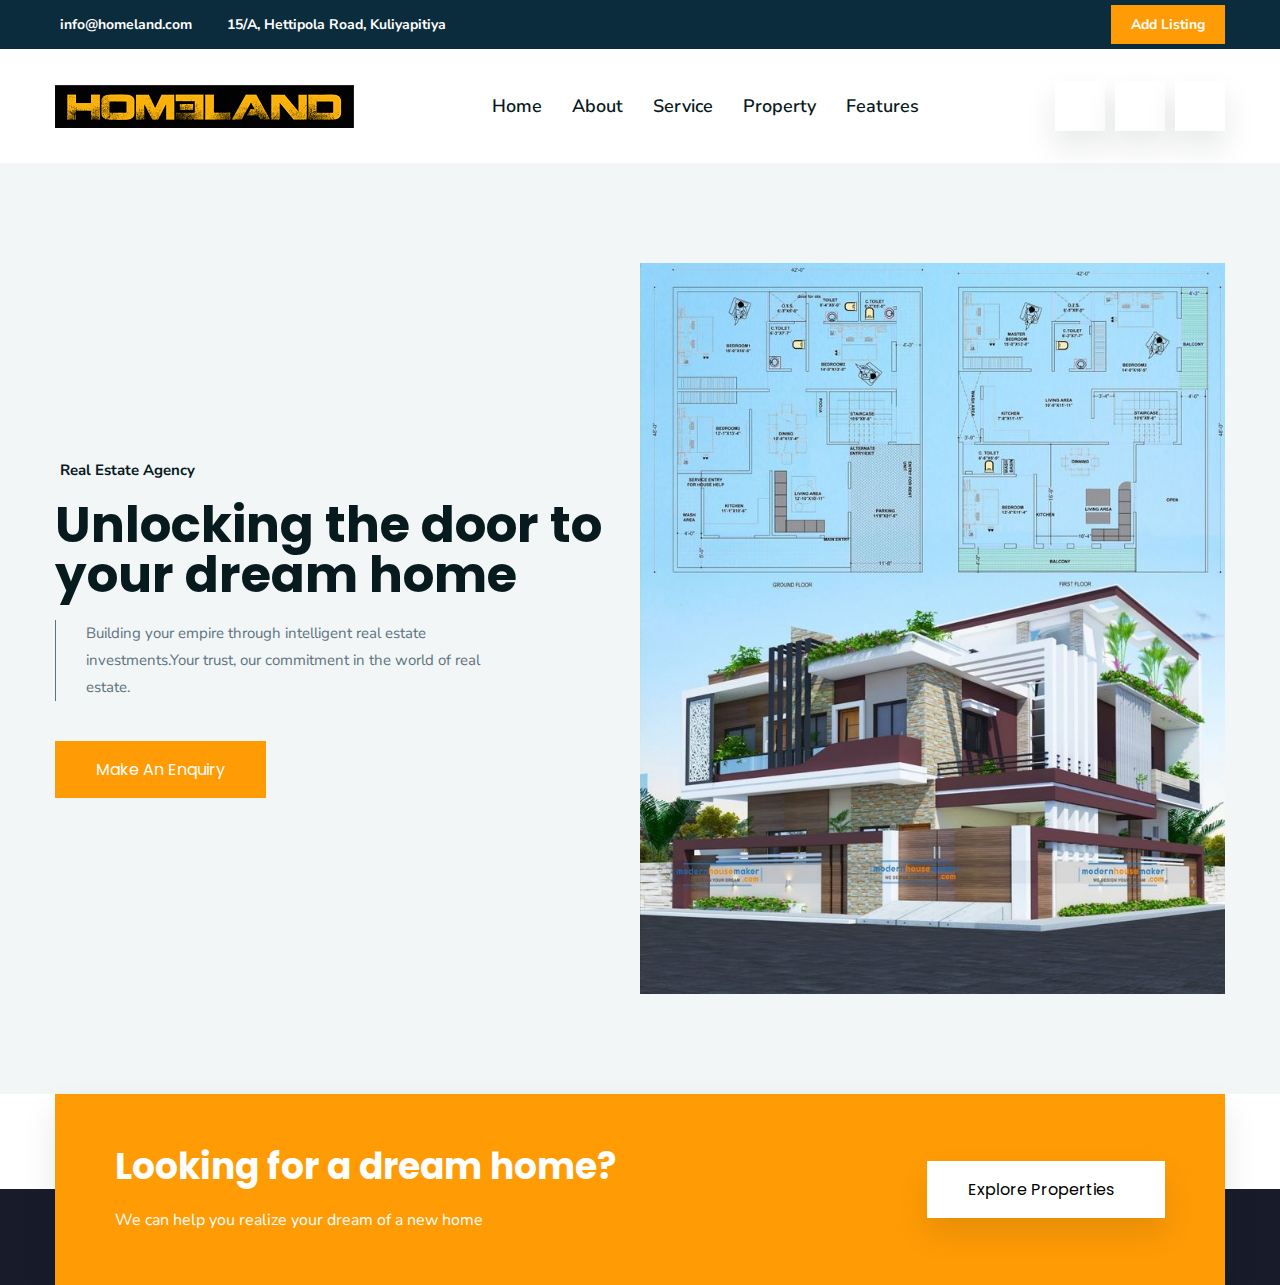
==== index.html @ 4916d165 "Add files via upload" ====
<!DOCTYPE html>
<html lang="en">

<head>
  <meta charset="UTF-8">
  <meta http-equiv="X-UA-Compatible" content="IE=edge">
  <meta name="viewport" content="width=device-width, initial-scale=1.0">
  <title>HomeLand - Find your dream house</title>

  <!-- 
    - favicon
  -->
  <link rel="shortcut icon" href="./favicon.svg" type="image/svg+xml">

  <!-- 
    - custom css link
  -->
  <link rel="stylesheet" href="./assets/css/style.css">

  <!-- 
    - google font link
  -->
  <link rel="preconnect" href="https://fonts.googleapis.com">
  <link rel="preconnect" href="https://fonts.gstatic.com" crossorigin>
  <link
    href="https://fonts.googleapis.com/css2?family=Nunito+Sans:wght@400;600;700&family=Poppins:wght@400;500;600;700&display=swap"
    rel="stylesheet">
</head>

<body>

  <!-- 
    - #HEADER
  -->

  <header class="header" data-header>

    <div class="overlay" data-overlay></div>

    <div class="header-top">
      <div class="container">

        <ul class="header-top-list">

          <li>
            <a href="mailto:info@homeverse.com" class="header-top-link">
              <ion-icon name="mail-outline"></ion-icon>

              <span>info@homeland.com</span>
            </a>
          </li>

          <li>
            <a href="#" class="header-top-link">
              <ion-icon name="location-outline"></ion-icon>

              <address>15/A, Hettipola Road, Kuliyapitiya</address>
            </a>
          </li>

        </ul>

        <div class="wrapper">
          <ul class="header-top-social-list">

            <li>
              <a href="#" class="header-top-social-link">
                <ion-icon name="logo-facebook"></ion-icon>
              </a>
            </li>

            <li>
              <a href="#" class="header-top-social-link">
                <ion-icon name="logo-twitter"></ion-icon>
              </a>
            </li>

            <li>
              <a href="#" class="header-top-social-link">
                <ion-icon name="logo-instagram"></ion-icon>
              </a>
            </li>

            <li>
              <a href="#" class="header-top-social-link">
                <ion-icon name="logo-pinterest"></ion-icon>
              </a>
            </li>

          </ul>

          <button class="header-top-btn">Add Listing</button>
        </div>

      </div>
    </div>

    <div class="header-bottom">
      <div class="container">

        <a href="#" class="logo">
          <img src="./assets/images/hmnlogo.png" alt="HomeLand logo">
        </a>

        <nav class="navbar" data-navbar>

          <div class="navbar-top">

            <a href="#" class="logo">
              <img src="./assets/images/hmnlogo.png" alt="HomeLand logo">
            </a>

            <button class="nav-close-btn" data-nav-close-btn aria-label="Close Menu">
              <ion-icon name="close-outline"></ion-icon>
            </button>

          </div>

          <div class="navbar-bottom">
            <ul class="navbar-list">

              <li>
                <a href="index.html" class="navbar-link" data-nav-link>Home</a>
              </li>

              <li>
                <a href="aboutus.html" class="navbar-link" data-nav-link>About</a>
              </li>

              <li>
                <a href="Service.html" class="navbar-link" data-nav-link>Service</a>
              </li>

              <li>
                <a href="Property.html" class="navbar-link" data-nav-link>Property</a>
              </li>

              <li>
                <a href="FEATURES.html" class="navbar-link" data-nav-link>Features</a>
              </li>

            </ul>
          </div>

        </nav>

        <div class="header-bottom-actions">

          <button class="header-bottom-actions-btn" aria-label="Search">
            <ion-icon name="search-outline"></ion-icon>

            <span>Search</span>
          </button>

          <button class="header-bottom-actions-btn" aria-label="Profile">
            <ion-icon name="person-outline"></ion-icon>

            <span>Profile</span>
          </button>

          <button class="header-bottom-actions-btn" aria-label="Cart">
            <ion-icon name="cart-outline"></ion-icon>

            <span>Cart</span>
          </button>

          <button class="header-bottom-actions-btn" data-nav-open-btn aria-label="Open Menu">
            <ion-icon name="menu-outline"></ion-icon>

            <span>Menu</span>
          </button>

        </div>

      </div>
    </div>

  </header>


  <main>
    <article>

      <!-- 
        - #HERO
      -->

      <section class="hero" id="home">
        <div class="container">

          <div class="hero-content">

            <p class="hero-subtitle">
              <ion-icon name="home"></ion-icon>

              <span>Real Estate Agency</span>
            </p>

            <h2 class="h1 hero-title">Unlocking the door to your dream home</h2>

            <p class="hero-text">
              Building your empire through intelligent real estate investments.Your trust, our commitment in the world of real estate.
            </p>

            <button class="btn">Make An Enquiry</button>

          </div>

          <figure class="hero-banner">
            <img src="./assets/images/Home.jpg" alt="Modern house model" class="w-100">
          </figure>

        </div>
      </section>

      <!-- 
        - #CTA
      -->

      <section class="cta">
        <div class="container">

          <div class="cta-card">
            <div class="card-content">
              <h2 class="h2 card-title">Looking for a dream home?</h2>

              <p class="card-text">We can help you realize your dream of a new home</p>
            </div>

            <button class="btn cta-btn">
              <span>Explore Properties</span>

              <ion-icon name="arrow-forward-outline"></ion-icon>
            </button>
          </div>

        </div>
      </section>

    </article>
  </main>

</body>

</html>
---- assets/css/style.css ----
:root {

  --dark-jungle-green: hsl(188, 63%, 7%);
  --prussian-blue: hsl(200, 69%, 14%);
  --raisin-black-1: hsl(227, 29%, 13%);
  --raisin-black-2: hsl(229, 17%, 19%);
  --yellow-green: hsl(89, 72%, 45%);
  --orange-soda: hsl(36, 100%, 51%);
  --cultured-1: hsl(0, 0%, 93%);
  --cultured-2: hsl(192, 24%, 96%);
  --misty-rose: hsl(7, 56%, 91%);
  --alice-blue: hsl(210, 100%, 97%);
  --seashell: hsl(8, 100%, 97%);
  --cadet: hsl(200, 15%, 43%);
  --white: hsl(0, 0%, 100%);
  --black: hsl(0, 0%, 0%);
  --opal: hsl(180, 20%, 62%);

  /**
   * typography
   */

  --ff-nunito-sans: "Nunito Sans", sans-serif;
  --ff-poppins: "Poppins", sans-serif;

  --fs-1: 1.875rem;
  --fs-2: 1.5rem;
  --fs-3: 1.375rem;
  --fs-4: 1.125rem;
  --fs-5: 0.875rem;
  --fs-6: 0.813rem;
  --fs-7: 0.75rem;

  --fw-500: 500;
  --fw-600: 600;
  --fw-700: 700;

  /**
   * transition
   */

  --transition: 0.25s ease;

  /**
   * spacing
   */

  --section-padding: 100px;

  /**
   * shadow
   */

  --shadow-1: 0 5px 20px 0 hsla(219, 56%, 21%, 0.1);
  --shadow-2: 0 16px 32px hsla(188, 63%, 7%, 0.1);

}


/*-----------------------------------*\
  #RESET
\*-----------------------------------*/

*, *::before, *::after {
  margin: 0;
  padding: 0;
  box-sizing: border-box;
}

li { list-style: none; }

a { text-decoration: none; }

a,
img,
span,
button,
ion-icon { display: block; }

button {
  border: none;
  background: none;
  font: inherit;
  text-align: left;
  cursor: pointer;
}

address { font-style: normal; }

ion-icon { pointer-events: none; }

html {
  font-family: var(--ff-nunito-sans);
  scroll-behavior: smooth;
}

body {
  background: var(--white);
  overflow-x: hidden;
}

::-webkit-scrollbar {
  width: 10px;
  height: 8px;
}

::-webkit-scrollbar-track { background: var(--white); }

::-webkit-scrollbar-thumb {
  background: var(--cadet);
  border-left: 2px solid var(--white);
}





/*-----------------------------------*\
  #REUSED STYLE
\*-----------------------------------*/

.container { padding-inline: 15px; }

button, a { transition: var(--transition); }

.h1,
.h2,
.h3 {
  color: var(--dark-jungle-green);
  font-family: var(--ff-poppins);
  line-height: 1.3;
}

.h1 {
  font-size: var(--fs-1);
  line-height: 1;
}

.h2 { font-size: var(--fs-2); }

.h3 {
  font-size: var(--fs-4);
  font-weight: var(--font-weight, 700);
}

.h3 > a { color: inherit; }

.btn {
  position: relative;
  background: var(--orange-soda);
  color: var(--white);
  font-family: var(--ff-poppins);
  font-size: var(--fs-5);
  text-transform: var(--text-transform, capitalize);
  border: 1px solid var(--orange-soda);
  padding: 10px 20px;
  z-index: 1;
}

.btn:is(:hover, :focus) {
  background: var(--black);
  color: var(--dark-jungle-green);
  border-color: var(--black);
}

.btn::before {
  content: "";
  position: absolute;
  top: 0;
  left: 0;
  width: 0;
  height: 100%;
  background: var(--white);
  transition: var(--transition);
  z-index: -1;
}

.btn:is(:hover, :focus)::before { width: 100%; }

.w-100 { width: 100%; }

.section-subtitle {
  color: var(--orange-soda);
  font-size: var(--fs-5);
  font-weight: var(--fw-600);
  padding: 5px 20px;
  background: hsla(9, 100%, 62%, 0.1);
  width: max-content;
  border-radius: 50px;
  margin-inline: auto;
  margin-bottom: 15px;
}

.section-title {
  text-align: var(--text-align, center);
  margin-bottom: var(--margin-bottom, 50px);
}

.card-badge {
  background: var(--black);
  color: var(--white);
  font-size: var(--fs-7);
  text-transform: uppercase;
  position: absolute;
  top: 15px;
  right: 15px;
  padding: 4px 10px;
}

.card-badge.green { background: var(--yellow-green); }

.card-badge.orange { background: var(--orange-soda); }

.has-scrollbar {
  display: flex;
  align-items: flex-start;
  gap: 15px;
  overflow-x: auto;
  margin-inline: -15px;
  padding-inline: 15px;
  scroll-padding-left: 15px;
  padding-bottom: 60px;
  scroll-snap-type: inline mandatory;
}

.has-scrollbar > li {
  min-width: 100%;
  scroll-snap-align: start;
}

.has-scrollbar::-webkit-scrollbar-track {
  background: var(--cultured-2);
  outline: 2px solid var(--cadet);
  border-radius: 10px;
}

.has-scrollbar::-webkit-scrollbar-thumb {
  background: var(--cadet);
  border: 1px solid var(--cultured-2);
  border-radius: 10px;
}

.has-scrollbar::-webkit-scrollbar-button { width: 15%; }





/*-----------------------------------*\
  #HEADER
\*-----------------------------------*/

.header {
  position: relative;
  z-index: 2;
}

.header-top {
  background: var(--prussian-blue);
  padding-block: 15px;
}

.header-top .container,
.header-top-list {
  display: flex;
  flex-wrap: wrap;
  justify-content: center;
  align-items: center;
}

.header-top .container { gap: 8px 20px; }

.header-top-list { gap: 15px; }

.header-top-link {
  color: var(--white);
  font-size: var(--fs-6);
  font-weight: var(--fw-700);
  display: flex;
  justify-content: center;
  align-items: center;
  gap: 5px;
}

.header-top-link:is(:hover, :focus) { color: var(--orange-soda); }

.header-top-link ion-icon {
  color: var(--orange-soda);
  font-size: 15px;
  --ionicon-stroke-width: 60px;
}

.header-top .wrapper,
.header-top-social-list {
  display: flex;
  align-items: center;
}

.header-top .wrapper { gap: 20px; }

.header-top-social-list { gap: 8px; }

.header-top-social-link {
  color: var(--white);
  font-size: 15px;
}

.header-top-btn {
  background: var(--orange-soda);
  color: var(--white);
  font-size: var(--fs-6);
  font-weight: var(--fw-700);
  padding: 4px 15px;
}

.header-top-btn:is(:hover, :focus) { --orange-soda: hsl(44, 100%, 51%); }

.header-bottom {
  background: var(--white);
  padding-block: 25px;
}

.header-bottom .logo img { margin-inline: auto; }

.navbar {
  background: var(--white);
  position: fixed;
  top: 0;
  left: -310px;
  max-width: 300px;
  width: 100%;
  height: 100%;
  box-shadow: 0 3px 10px hsla(0, 0%, 0%, 0.3);
  z-index: 5;
  padding: 60px 20px;
  visibility: hidden;
  transition: 0.15s ease-in;
}

.navbar.active {
  visibility: visible;
  transform: translateX(310px);
  transition: 0.25s ease-out;
}

.navbar-top {
  display: flex;
  justify-content: space-between;
  align-items: center;
  padding-bottom: 40px;
  border-bottom: 1px solid var(--cultured-1);
  margin-bottom: 25px;
}

.navbar-top .logo img { width: 200px; }

.nav-close-btn ion-icon {
  font-size: 20px;
  --ionicon-stroke-width: 45px;
  padding: 5px;
}

.navbar-link {
  color: var(--cadet);
  font-size: var(--fs-5);
  font-weight: var(--fw-600);
  text-transform: uppercase;
  padding-block: 15px;
}

.navbar-link:is(:hover, :focus) { color: var(--orange-soda); }

.overlay {
  position: fixed;
  inset: 0;
  background: hsla(0, 0%, 0%, 0.7);
  opacity: 0;
  pointer-events: none;
  transition: var(--transition);
  z-index: 4;
}

.overlay.active {
  opacity: 1;
  pointer-events: all;
}

.header-bottom-actions {
  background: var(--white);
  position: fixed;
  bottom: 0;
  left: 0;
  width: 100%;
  display: flex;
  justify-content: space-evenly;
  padding-block: 15px 10px;
  box-shadow: -2px 0 30px hsla(237, 71%, 52%, 0.2);
  z-index: 3;
}

.header-bottom-actions-btn ion-icon {
  color: hsl(0, 0%, 10%);
  font-size: 20px;
  margin-inline: auto;
  margin-bottom: 5px;
  --ionicon-stroke-width: 40px;
  transition: var(--transition);
}

.header-bottom-actions-btn:is(:hover, :focus) ion-icon { color: var(--orange-soda); }

.header-bottom-actions-btn span {
  color: var(--cadet);
  font-family: var(--ff-poppins);
  font-size: var(--fs-7);
  font-weight: var(--fw-500);
}





/*-----------------------------------*\
  #HERO
\*-----------------------------------*/

.hero {
  background: var(--cultured-2);
  padding-block: var(--section-padding);
}

.hero-content { margin-bottom: 60px; }

.hero-subtitle {
  display: flex;
  justify-content: flex-start;
  align-items: center;
  gap: 5px;
  margin-bottom: 20px;
}

.hero-subtitle ion-icon { color: var(--orange-soda); }

.hero-subtitle span {
  color: var(--dark-jungle-green);
  font-size: var(--fs-5);
  font-weight: var(--fw-700);
}

.hero-title { margin-bottom: 20px; }

.hero-text {
  color: var(--cadet);
  font-size: var(--fs-5);
  line-height: 1.8;
  padding-left: 15px;
  border-left: 1px solid;
  margin-bottom: 30px;
}





/*-----------------------------------*\
  #ABOUT
\*-----------------------------------*/

.about { padding-block: var(--section-padding); }

.about-banner {
  position: relative;
  margin-bottom: 40px;
}

.about-banner > img {
  max-width: max-content;
  width: 100%;
}

.about-banner .abs-img {
  position: absolute;
  bottom: 100px;
  left: 15px;
  width: 50%;
  border-radius: 4px;
}

.about .section-subtitle { margin-inline: 0; }

.about .section-title {
  --text-align: left;
  --margin-bottom: 15px;
}

.about-text {
  color: var(--cadet);
  font-size: var(--fs-5);
  line-height: 1.7;
  margin-bottom: 30px;
}

.about-list { margin-bottom: 30px; }

.about-item {
  display: flex;
  justify-content: flex-start;
  align-items: center;
  gap: 10px;
  margin-bottom: 15px;
}

.about-item-icon {
  background: var(--misty-rose);
  height: 45px;
  min-width: 45px;
  border-radius: 50%;
  display: grid;
  place-items: center;
}

.about-item-icon ion-icon {
  color: var(--orange-soda);
  font-size: 18px;
}

.about-item-text {
  color: var(--cadet);
  font-size: var(--fs-5);
}

.about .callout {
  background: hsla(7, 78%, 53%, 0.05);
  color: var(--cadet);
  font-size: var(--fs-5);
  font-weight: var(--fw-500);
  line-height: 1.8;
  padding: 20px 25px;
  border-left: 4px solid var(--orange-soda);
  margin-bottom: 40px;
}

.about .btn {
  max-width: max-content;
  --text-transform: uppercase;
}





/*-----------------------------------*\
  #SERVICE
\*-----------------------------------*/

.service {
  background: var(--cultured-2);
  padding-block: var(--section-padding);
}

.service-list {
  display: flex;
  flex-wrap: wrap;
  justify-content: center;
  gap: 30px;
}

.service-card {
  position: relative;
  background: var(--white);
  text-align: center;
  padding: 40px 30px;
  box-shadow: var(--shadow-2);
}

.service-card .card-icon {
  width: max-content;
  margin-inline: auto;
  margin-bottom: 20px;
}

.service-card .card-title { margin-bottom: 15px; }

.service-card .card-title > a:is(:hover, :focus) { color: var(--orange-soda); }

.service-card .card-text {
  color: var(--cadet);
  font-size: var(--fs-5);
  line-height: 1.8;
  margin-bottom: 25px;
}

.service-card .card-link {
  color: var(--opal);
  font-size: var(--fs-5);
  font-weight: var(--fw-600);
  display: flex;
  justify-content: center;
  align-items: center;
  gap: 5px;
}

.service-card:is(:hover, :focus) .card-link { color: var(--orange-soda); }

.service-card::after {
  content: "";
  position: absolute;
  bottom: 0;
  left: 0;
  width: 0;
  height: 4px;
  background: var(--orange-soda);
  transition: var(--transition);
}

.service-card:is(:hover, :focus)::after { width: 100%; }





/*-----------------------------------*\
  #PROPERTY
\*-----------------------------------*/

.property { padding-block: var(--section-padding); }

.property-card {
  border: 1px solid var(--alice-blue);
  box-shadow: var(--shadow-2);
}

.property-card .card-banner {
  position: relative;
  aspect-ratio: 2 / 1.5;
  overflow: hidden;
}

.property-card .card-banner a { height: 100%; }

.property-card .card-banner img {
  height: 100%;
  object-fit: cover;
  transition: 0.5s ease;
}

.property-card:hover .card-banner img { transform: scale(1.1); }

.property-card .card-banner::before {
  content: "";
  position: absolute;
  inset: 0;
  background: linear-gradient(to top, hsla(0, 0%, 0%, 0.95), transparent 30%);
  pointer-events: none;
  z-index: 1;
}

.property-card .banner-actions {
  position: absolute;
  bottom: 15px;
  left: 15px;
  right: 15px;
  display: flex;
  flex-wrap: wrap-reverse;
  align-items: center;
  gap: 15px 10px;
  z-index: 1;
}

.banner-actions-btn {
  color: var(--white);
  font-size: var(--fs-6);
  line-height: 1;
  display: flex;
  align-items: flex-end;
  gap: 4px;
}

.banner-actions-btn ion-icon { font-size: 16px; }

.banner-actions-btn:first-child { margin-right: auto; }

.banner-actions-btn:is(:hover, :focus) { color: var(--orange-soda); }

.property-card .card-content {
  padding: 30px 15px 15px;
  border-bottom: 1px solid hsla(0, 0%, 0%, 0.1);
}

.card-price {
  color: var(--orange-soda);
  font-family: var(--ff-poppins);
  font-size: var(--fs-5);
  margin-bottom: 5px;
}

.card-price strong {
  font-size: var(--fs-4);
  font-weight: var(--fw-600);
}

.property-card .card-title {
  --font-weight: var(--fw-600);
  margin-bottom: 15px;
}

.property-card .card-title > a:is(:hover, :focus) { color: var(--orange-soda); }

.property-card .card-text {
  color: var(--cadet);
  font-size: var(--fs-5);
  line-height: 1.8;
  margin-bottom: 25px;
}

.property-card .card-list {
  display: flex;
  flex-wrap: wrap;
  align-items: center;
  row-gap: 15px;
}

.property-card .card-item {
  padding-block: 5px;
  color: var(--cadet);
  font-size: var(--fs-5);
}

.property-card .card-item:not(:last-child) {
  padding-right: 15px;
  border-right: 1px solid hsla(0, 0%, 0%, 0.2);
  margin-right: 20px;
}

.property-card .card-item :is(strong, ion-icon) { display: inline-block; }

.property-card .card-item ion-icon {
  margin-left: 2px;
  margin-bottom: -2px;
}

.property-card .card-item span { margin-top: 5px; }

.card-footer {
  padding: 15px;
  display: flex;
  flex-wrap: wrap-reverse;
  justify-content: space-between;
  align-items: center;
  gap: 15px;
}

.card-author {
  display: flex;
  align-items: center;
  gap: 10px;
}

.author-avatar {
  width: 40px;
  height: 40px;
  overflow: hidden;
  border-radius: 50%;
}

.author-name > a {
  color: var(--dark-jungle-green);
  font-family: var(--ff-poppins);
  font-size: var(--fs-5);
  font-weight: var(--fw-600);
  margin-bottom: 3px;
}

.author-name > a:is(:hover, :focus) { color: var(--orange-soda); }

.author-title {
  color: var(--cadet);
  font-size: var(--fs-7);
}

.card-footer-actions {
  display: flex;
  align-items: center;
  gap: 10px;
}

.card-footer-actions-btn {
  background: var(--cultured-2);
  color: var(--cadet);
  width: 35px;
  height: 35px;
  display: grid;
  place-items: center;
  font-size: 18px;
}

.card-footer-actions-btn:is(:hover, :focus) {
  background: var(--orange-soda);
  color: var(--white);
}





/*-----------------------------------*\
  #FEATURES
\*-----------------------------------*/

.features {
  background: var(--cultured-2);
  padding-block: var(--section-padding);
}

.features-list {
  display: flex;
  flex-wrap: wrap;
  justify-content: center;
  gap: 50px 20px;
}

.features-list > li { width: calc(50% - 10px); }

.features-card {
  position: relative;
  background: var(--white);
  padding: 40px 15px;
  border-radius: 12px;
  display: flex;
  flex-direction: column;
  height: 100%;
  justify-content: center;
  align-items: center;
  gap: 10px;
  box-shadow: var(--shadow-1);
}

.features-card:is(:hover, :focus) { background: var(--orange-soda); }

.features-card .card-icon {
  background: var(--seashell);
  color: var(--orange-soda);
  width: 60px;
  height: 60px;
  display: grid;
  place-items: center;
  border-radius: 50%;
  font-size: 28px;
}

.features-card .card-icon ion-icon { --ionicon-stroke-width: 20px; }

.features-card .card-title {
  color: var(--dark-jungle-green);
  font-family: var(--ff-poppins);
  font-size: var(--fs-6);
  font-weight: var(--fw-600);
  text-align: center;
  transition: var(--transition);
}

.features-card:is(:hover, :focus) .card-title { color: var(--white); }

.features-card .card-btn {
  background: var(--white);
  color: var(--cadet);
  position: absolute;
  bottom: 0;
  left: 50%;
  transform: translate(-50%, 50%);
  width: 40px;
  height: 40px;
  display: grid;
  place-items: center;
  font-size: 20px;
  border-radius: 50%;
  box-shadow: 0 0 10px hsla(219, 56%, 21%, 0.1);
  transition: var(--transition);
}

.features-card:is(:hover, :focus) .card-btn { color: var(--orange-soda); }


/*-----------------------------------*\
  #CTA
\*-----------------------------------*/

.cta {
  background: linear-gradient(to bottom, var(--white) 50%, var(--raisin-black-1) 50%);
}

.cta-card {
  background: var(--orange-soda);
  padding: 50px 25px;
  box-shadow: var(--shadow-2);
}

.cta-card .card-content {
  max-width: max-content;
  margin-inline: auto;
  margin-bottom: 30px;
}

.cta-card .card-title {
  color: var(--white);
  line-height: 1.3;
  margin-bottom: 15px;
}

.cta-card .card-text {
  color: var(--white);
  font-size: var(--fs-5);
  line-height: 1.8;
}

.cta-btn {
  display: flex;
  align-items: center;
  gap: 10px;
  color: var(--black);
  background: var(--white);
  box-shadow: var(--shadow-2);
  border-color: var(--white);
  margin-inline: auto;
}

.cta-btn:is(:hover, :focus) {
  background: none;
  color: var(--white);
  border-color: transparent;
}

.cta-btn::before { background: var(--black); }





/*-----------------------------------*\
  #FOOTER
\*-----------------------------------*/

.footer {
  background: var(--raisin-black-1);
  color: var(--white);
  margin-bottom: 68px;
}

.footer .container { padding-inline: 30px; }

.footer a { color: inherit; }

.footer-top {
  padding-top: 80px;
  padding-bottom: 40px;
}

.footer-brand { margin-bottom: 70px; }

.footer-brand .logo { margin-bottom: 15px; }

.section-text {
  font-size: var(--fs-5);
  line-height: 1.8;
  margin-bottom: 30px;
  max-width: 45ch;
}

.contact-list {
  display: grid;
  gap: 15px;
  margin-bottom: 30px;
}

.contact-link {
  display: flex;
  align-items: flex-start;
  gap: 10px;
}

.contact-link ion-icon { font-size: 18px; }

.contact-link :is(address, span) {
  font-size: var(--fs-5);
  transition: var(--transition);
}

.contact-link:is(:hover, :focus) span { color: var(--orange-soda); }

.social-list {
  display: flex;
  align-items: center;
  gap: 20px;
}

.footer-list:not(:last-child) { margin-bottom: 50px; }

.footer-list-title {
  font-family: var(--ff-poppins);
  font-size: var(--fs-3);
  font-weight: var(--fw-700);
  margin-bottom: 15px;
}

.footer-link {
  font-size: var(--fs-5);
  padding-block: 10px;
}

.footer-link:is(:hover, :focus) { color: var(--orange-soda); }

.footer-bottom {
  background: var(--raisin-black-2);
  padding-block: 25px;
}

.copyright {
  font-size: var(--fs-5);
  text-align: center;
}

.copyright a { display: inline-block; }

.copyright a:is(:hover, :focus) { color: var(--orange-soda); }





/*-----------------------------------*\
  #MEDIA QUERIES
\*-----------------------------------*/

/**
 * responsive for larger than 600px screen
 */

@media (min-width: 600px) {

  /**
   * CUSTOM PROPERTY
   */

  :root {

    /**
     * typography
     */

    --fs-2: 1.875rem;

  }



  /**
   * REUSED STYLE
   */

  .container {
    max-width: 550px;
    margin-inline: auto;
  }

  .has-scrollbar {
    gap: 25px;
    margin-inline: -25px;
    padding-inline: 25px;
    scroll-padding-left: 25px;
  }

  .has-scrollbar > li { min-width: calc(50% - 12.5px); }



  /**
   * SERVICE
   */

  .service-list > li { width: calc(50% - 15px); }



  /**
   * PROPERTY
   */

  .property .container {
    max-width: unset;
    padding-inline: 25px;
  }



  /**
   * CTA
   */

  .cta-card { --fs-2: 1.5rem; }



  /**
   * FOOTER
   */

  .footer-link-box {
    display: flex;
    justify-content: space-between;
    gap: 20px;
  }

}





/**
 * responsive for larger than 768px screen
 */

@media (min-width: 768px) {

  /**
   * CUSTOM PROPERTY
   */

  :root {

    /**
     * typography
     */

    --fs-1: 2.5rem;
    --fs-5: 0.938rem;
    --fs-6: 0.875rem;

  }



  /**
   * REUSED STYLE
   */

  .container { max-width: 720px; }

  .btn {
    --fs-5: 1rem;
    padding: 12px 28px;
  }



  /**
   * HEADER
   */

  .header-top { padding-block: 5px; }

  .header-top .wrapper { margin-left: auto; }

  .header-top-social-list { gap: 12px; }

  .header-top-social-link { font-size: 1rem; }

  .header-top-btn { padding: 10px 20px; }

  .header-bottom-actions {
    all: unset;
    display: flex;
    align-items: center;
    gap: 10px;
  }

  .header-bottom .container {
    display: flex;
    justify-content: space-between;
    align-items: center;
  }

  .header-bottom-actions-btn ion-icon { margin-bottom: 0; }

  .header-bottom-actions-btn span { display: none; }

  .header-bottom-actions-btn {
    background: var(--white);
    width: 50px;
    height: 50px;
    box-shadow: var(--shadow-2);
  }



  /**
   * HERO
   */

  .hero-content { max-width: 400px; }



  /**
   * ABOUT
   */

  .about .section-title { max-width: 30ch; }

  .about-text { max-width: 55ch }

  .about-list {
    display: grid;
    grid-template-columns: 1fr 1fr;
  }



  /**
   * FEATURES
   */

  .features-list > li { width: calc(33.33% - 13.33px); }

  .features-card { gap: 20px; }

  .features-card .card-icon {
    width: 80px;
    height: 80px;
    font-size: 32px;
  }

  .features-card .card-title { --fs-6: 1.125rem; }


  /**
   * CTA
   */

  .cta-card { --fs-2: 1.625rem; }



  /**
   * FOOTER
   */

  .footer { margin-bottom: 0; }

}





/**
 * responsive for larger than 992px screen
 */

@media (min-width: 992px) {

  /**
   * CUSTOM PROPERTY
   */

  :root {

    /**
     * typography
     */

    --fs-1: 3.125rem;
    --fs-4: 1.375rem;

  }



  /**
   * REUSED STYLE
   */

  .container { max-width: 970px; }

  .btn { padding: 15px 40px; }



  /**
   * HEADER
   */

  .header-top-list,
  .header-top .wrapper { gap: 30px; }



  /**
   * HERO
   */

  .hero-content {
    max-width: unset;
    margin-bottom: 0;
  }

  .hero .container {
    display: grid;
    grid-template-columns: 1fr 1fr;
    align-items: center;
  }



  /**
   * ABOUT
   */

  .about .container {
    display: grid;
    grid-template-columns: 1fr 1fr;
    align-items: center;
    gap: 60px;
  }

  .about-banner { margin-bottom: 0; }

  .about-banner > img { width: 100%; }



  /**
   * SERVICE
   */

  .service-list > li { width: calc(33.33% - 20px); }



  /**
   * PROPERTY
   */

  .property-card .card-content { padding-inline: 30px; }

  .card-footer { padding: 20px 30px 30px; }



  /**
   * FEATURES
   */

  .features-list { column-gap: 30px; }

  .features-list > li { width: calc(25% - 30px); }


  /**
   * CTA
   */

  .cta-card {
    --fs-2: 1.875rem;
    --fs-5: 1rem;

    display: flex;
    justify-content: space-between;
    align-items: center;
    padding: 50px;
  }

  .cta-card :is(.card-content, .cta-btn) { margin: 0; }



  /**
   * FOOTER
   */

  .footer-top .container {
    display: flex;
    justify-content: space-between;
  }

  .footer-brand {
    max-width: 300px;
    margin-bottom: 0;
  }

  .footer-link-box { flex-basis: 550px; }

}





/**
 * responsive for larger than 1200px screen
 */

@media (min-width: 1200px) {

  /**
   * CUSTOM PROPERTY
   */

  :root {

    /**
     * typography
     */

    --fs-2: 2.75rem;
    --fs-4: 1.5rem;

  }



  /**
   * REUSED STYLE
   */

  .container { max-width: 1200px; }

  .has-scrollbar > li { min-width: calc(33.33% - 16.66px); }



  /**
   * HEADER
   */

  .header-bottom { padding-block: 30px; }

  .header-bottom-actions-btn:last-child,
  .navbar-top,
  .overlay { display: none; }

  .navbar,
  .navbar.active { all: unset; }

  .navbar-list {
    display: flex;
    align-items: center;
    gap: 30px;
  }

  .navbar-link {
    color: var(--dark-jungle-green);
    --fs-5: 1.125rem;
    text-transform: capitalize;
  }

  .header { padding-bottom: 114px; }

  .header-bottom {
    position: absolute;
    left: 0;
    bottom: 0;
    width: 100%;
  }

  .header.active .header-bottom {
    position: fixed;
    bottom: auto;
    top: -94px;
    padding-block: 20px;
    box-shadow: 0 10px 50px hsla(237, 71%, 52%, 0.2);
    animation: slideDown 0.25s ease-out forwards;
  }

  @keyframes slideDown {
    0% { transform: translateY(0); }
    100% { transform: translateY(100%); }
  }



  /**
   * HERO
   */

  .hero-text {
    padding-left: 30px;
    max-width: 450px;
    margin-bottom: 40px;
  }



  /**
   * FEATURES
   */

  .features-card .card-icon {
    width: 100px;
    height: 100px;
    font-size: 45px;
  }

  .features-card .card-title { --fs-6: 1.375rem; }



  /**
   * CTA
   */

  .cta-card {
    --fs-2: 2.25rem;
    padding-inline: 60px;
  }



  /**
   * FOOTER
   */

  .footer { --fs-5: 1rem; }

  .footer-link-box { flex-basis: 700px; }

}
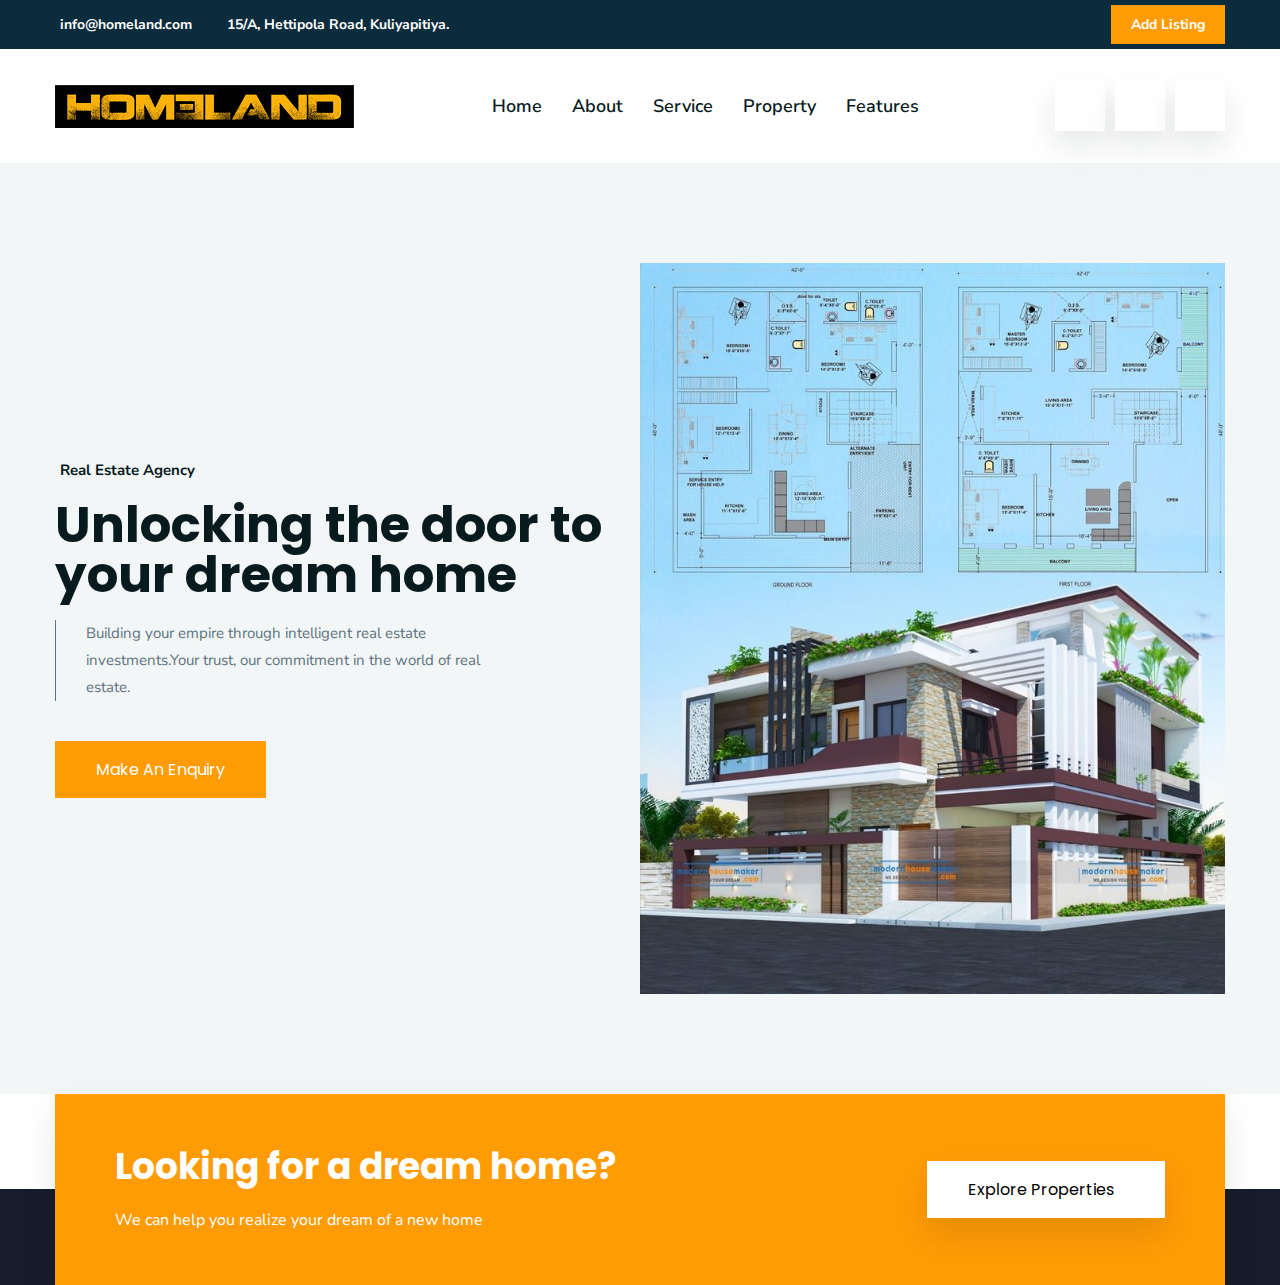
==== commit 2f9a9a7a: "Update index.html" ====
--- a/index.html
+++ b/index.html
@@ -54,7 +54,7 @@
             <a href="#" class="header-top-link">
               <ion-icon name="location-outline"></ion-icon>
 
-              <address>15/A, Hettipola Road, Kuliyapitiya</address>
+              <address>15/A, Hettipola Road, Kuliyapitiya.</address>
             </a>
           </li>
 
